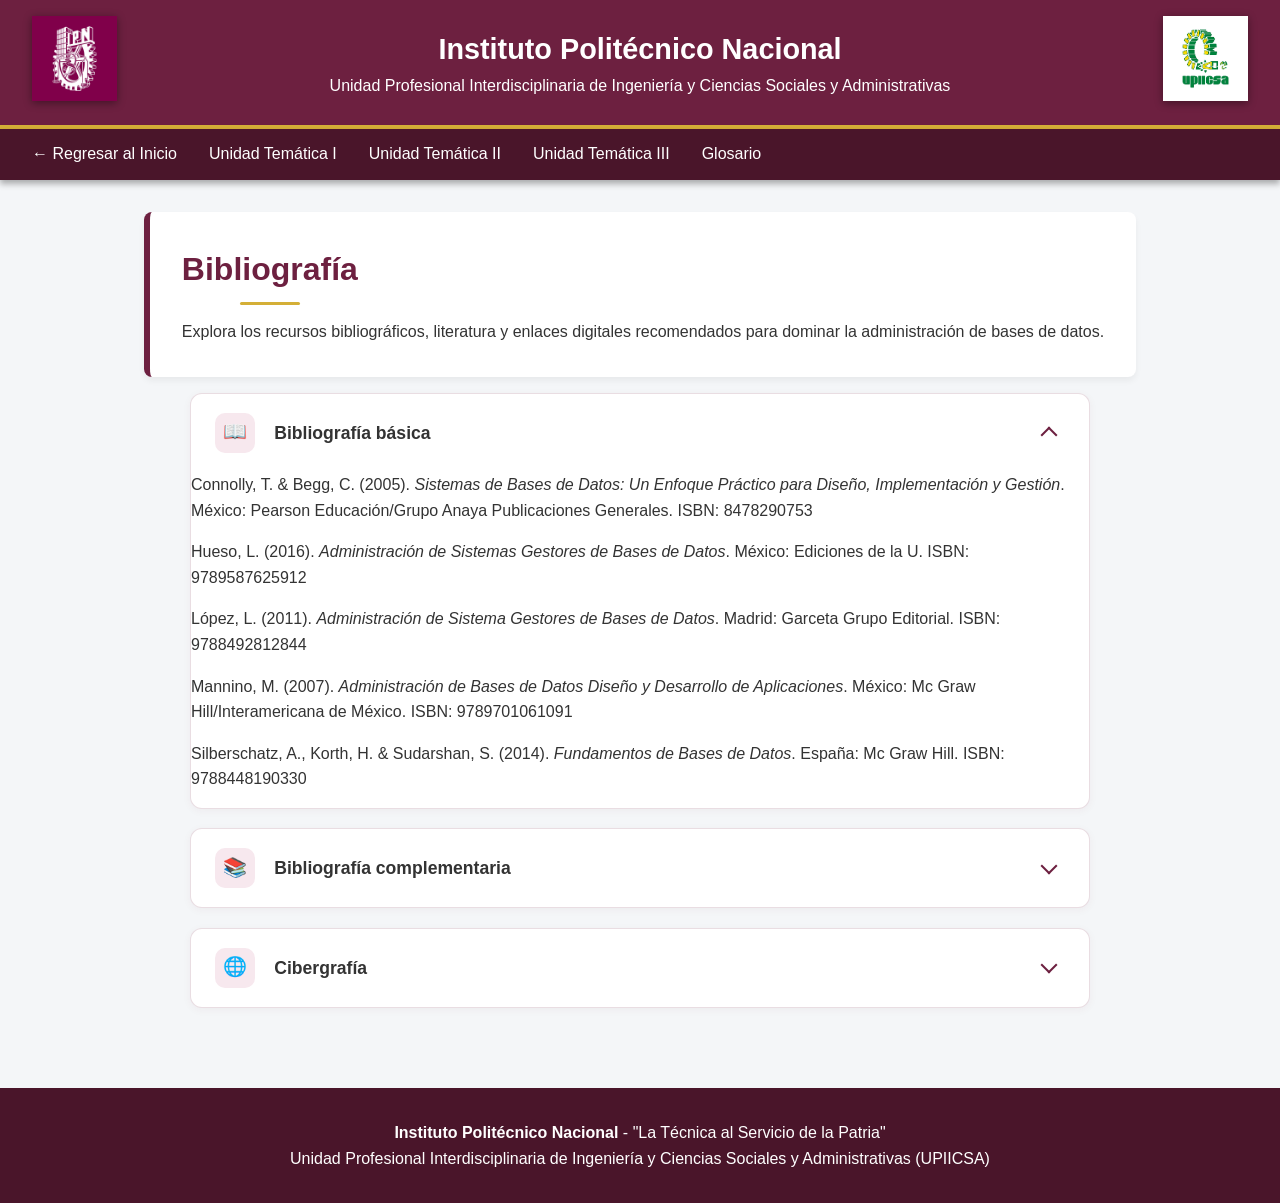
==== paginas/bibliografia.html @ f5499cb6 "Se adapta la estrucutura del inicio a la solicitada, se agrega bibliografía y glosario, e imagenes" ====
<!DOCTYPE html>
<html lang="es">
<head>
    <meta charset="UTF-8">
    <meta name="viewport" content="width=device-width, initial-scale=1.0">
    <title>Bibliografía - Administración de Base de Datos | IPN</title>
    <link rel="stylesheet" href="../css/style.css">
</head>
<body>

    <header class="header-institucional">
        <div class="logo">
            <img src="../pictures/logoIPN.jpg" alt="Escudo IPN">
        </div>
        <div class="titulos-encabezado">
            <h1>Instituto Politécnico Nacional</h1>
            <div class="subtitle">Unidad Profesional Interdisciplinaria de Ingeniería y Ciencias Sociales y Administrativas</div>
        </div>
        <div class="logo">
            <img src="../pictures/logoUPIICSA.png" alt="Escudo UPIICSA">
        </div>
    </header>

    <nav>
        <ul>
            <li><a href="../index.html">&larr; Regresar al Inicio</a></li>
            <li><a href="unidad1.html">Unidad Temática I</a></li>
            <li><a href="unidad2.html">Unidad Temática II</a></li>
            <li><a href="unidad3.html">Unidad Temática III</a></li>
            <li><a href="glosario.html">Glosario</a></li>
        </ul>
    </nav>

    <main>
        <section class="hero" style="margin-bottom: 1rem; padding: 2rem;">
            <h2 class="titulo-morado-linea" style="margin-bottom: 1.5rem;">Bibliografía</h2>
            <p>Explora los recursos bibliográficos, literatura y enlaces digitales recomendados para dominar la administración de bases de datos.</p>
        </section>

        <section class="acordeon-container">
            
            <details class="acordeon-item" open>
                <summary>
                    <div class="summary-izq">
                        <span class="icono-box">📖</span> Bibliografía básica
                    </div>
                </summary>
                <div class="acordeon-content">
                    <ul style="list-style: none; padding-left: 0;">
                        <li style="margin-bottom: 1rem;">Connolly, T. & Begg, C. (2005). <em>Sistemas de Bases de Datos: Un Enfoque Práctico para Diseño, Implementación y Gestión</em>. México: Pearson Educación/Grupo Anaya Publicaciones Generales. ISBN: 8478290753</li>
                        <li style="margin-bottom: 1rem;">Hueso, L. (2016). <em>Administración de Sistemas Gestores de Bases de Datos</em>. México: Ediciones de la U. ISBN: 9789587625912</li>
                        <li style="margin-bottom: 1rem;">López, L. (2011). <em>Administración de Sistema Gestores de Bases de Datos</em>. Madrid: Garceta Grupo Editorial. ISBN: 9788492812844</li>
                        <li style="margin-bottom: 1rem;">Mannino, M. (2007). <em>Administración de Bases de Datos Diseño y Desarrollo de Aplicaciones</em>. México: Mc Graw Hill/Interamericana de México. ISBN: 9789701061091</li>
                        <li style="margin-bottom: 1rem;">Silberschatz, A., Korth, H. & Sudarshan, S. (2014). <em>Fundamentos de Bases de Datos</em>. España: Mc Graw Hill. ISBN: 9788448190330</li>
                    </ul>
                </div>
            </details>

            <details class="acordeon-item">
                <summary>
                    <div class="summary-izq">
                        <span class="icono-box">📚</span> Bibliografía complementaria
                    </div>
                </summary>
                <div class="acordeon-content">
                    <ul style="list-style: none; padding-left: 0;">
                        <li style="margin-bottom: 1rem;">Borja, A. (2012). <em>Gestión de Bases de Datos con sql, Mywql y Access</em>. México: AlfaOmega Altaria. ISBN 9788494009259</li>
                        <li style="margin-bottom: 1rem;">Caballero, C. & Montoya, R. (2016). <em>Almacenamiento de la Información e introducción a los Sistemas de Gestión de Base de datos</em>. México: Paraninfo. ISBN 9788428396646</li>
                        <li style="margin-bottom: 1rem;">Dapena, A. (2021). <em>Administración de Sistemas Gestores de Bases de Datos</em>. España: Editorial: Síntesis. ISBN 9788413570686</li>
                        <li style="margin-bottom: 1rem;">Gabillaud, J. & Poirier, J. (2021). <em>SQL Server 2019</em>. España: Eni. ISBN: 9782409029806</li>
                        <li style="margin-bottom: 1rem;">Guillenson, M. (2006). <em>Administración de Bases de Datos/Database Management</em>. México: Limusa Wiley. ISBN: 9681865952</li>
                        <li style="margin-bottom: 1rem;">Rob, P. & Coronel, C. (2003). <em>Sistemas de Bases de Datos: Diseño, Implementación y Administración</em>. México: Cengage Learning Editores S.A. de C.V. ISBN: 9706862862</li>
                    </ul>
                </div>
            </details>

            <details class="acordeon-item">
                <summary>
                    <div class="summary-izq">
                        <span class="icono-box">🌐</span> Cibergrafía
                    </div>
                </summary>
                <div class="acordeon-content">
                    <ul style="list-style: none; padding-left: 0;">
                        <li style="margin-bottom: 1rem;">Bender, C., Deco, C., González, J., Hallo, M. y Ponce, J. (2014). <em>Tópicos Avanzados de Bases de Datos</em>. <a href="https://openlibra.com/es/book/topicos-avanzados-de-bases-de-datos" target="_blank" style="color: #6D2040; text-decoration: none; font-weight: bold;">Enlace al recurso &rarr;</a></li>
                        
                        <li style="margin-bottom: 1rem;">Coronel, C., Rob, P. & Morris, S. (2011). <em>Bases de datos. Diseño, implementación y administración</em>. <a href="https://issuu.com/cengagelatam/docs/bases_de_datos_coronel" target="_blank" style="color: #6D2040; text-decoration: none; font-weight: bold;">Enlace al recurso &rarr;</a></li>
                        
                        <li style="margin-bottom: 1rem;">Oppel, A. & Sheldon, R. (2010). <em>Fundamentos de SQL</em>. <a href="https://insebas.files.wordpress.com/2011/02/fundamentos-de-sql-3ra-edicic3b3n-andy-oppel.pdf" target="_blank" style="color: #6D2040; text-decoration: none; font-weight: bold;">Enlace al recurso &rarr;</a></li>
                        
                        <li style="margin-bottom: 1rem;">Ramos, M., Ramos, A. & Montero, F. (2006). <em>Sistemas gestores de bases de datos</em>. <a href="https://issuu.com/sgp82/docs/162630262-sistemas-gestores-de-base" target="_blank" style="color: #6D2040; text-decoration: none; font-weight: bold;">Enlace al recurso &rarr;</a></li>
                        
                        <li style="margin-bottom: 1rem;">Sánchez, J. (2012). <em>Gestión de Bases de Datos</em>. <a href="https://issuu.com/aulacero21/docs/gesti_n_de_bases_de_datos_-_jorge_s_nchez___oracle" target="_blank" style="color: #6D2040; text-decoration: none; font-weight: bold;">Enlace al recurso &rarr;</a></li>
                    </ul>
                </div>
            </details>

        </section>
    </main>

    <footer class="footer-institucional">
        <p><strong>Instituto Politécnico Nacional</strong> - "La Técnica al Servicio de la Patria"</p>
        <p>Unidad Profesional Interdisciplinaria de Ingeniería y Ciencias Sociales y Administrativas (UPIICSA)</p>
    </footer>

</body>
</html>
---- css/style.css ----
/* style.css - Diseño del Polilibro IPN */

html {
    /* Le dice al navegador que deje un margen superior al hacer clic en un enlace interno */
    scroll-padding-top: 160px; 
    
    /* Agrega un efecto de deslizamiento suave al hacer scroll (opcional pero muy recomendado) */
    scroll-behavior: smooth; 
}

/* Paleta de colores institucionales IPN */
:root {
    --guinda: #6D2040;
    --guinda-oscuro: #4A152A;
    --blanco: #FFFFFF;
    --gris-fondo: #F4F6F8;
    --gris-texto: #333333;
    --dorado: #D4AF37;

}

* {
    margin: 0;
    padding: 0;
    box-sizing: border-box;
    font-family: 'Segoe UI', Tahoma, Geneva, Verdana, sans-serif;
}

body {
    background-color: var(--gris-fondo);
    color: var(--gris-texto);
    line-height: 1.6;

    /* === NUEVAS REGLAS PARA EL FOOTER === */
    display: flex;
    flex-direction: column;
    min-height: 100vh; /* 100vh significa el 100% de la altura visible de la ventana */
}

/* Encabezado Institucional */
header {
    background-color: var(--guinda);
    color: var(--blanco);
    padding: 1rem 2rem; 
    display: flex;
    justify-content: space-between;
    align-items: center;
    border-bottom: 4px solid var(--dorado);
}

.titulos-encabezado {
    text-align: center;
    flex-grow: 1; /* Permite que el texto tome el espacio central disponible */
    padding: 0 1rem;
}

header h1 {
    font-size: 1.8rem;
    font-weight: 600;
}

/* Estilos para los escudos */
.logo img {
    height: 85px; /* Controla qué tan altos se ven los escudos */
    width: auto;
    object-fit: contain;
    filter: drop-shadow(0px 2px 4px rgba(0,0,0,0.4)); /* Sombreado sutil para resaltar sobre el guinda */
    transition: transform 0.3s ease;
}

.logo img:hover {
    transform: scale(1.05); /* Pequeño efecto al pasar el mouse */
}

/* Ajuste para pantallas pequeñas (Celulares) */
@media (max-width: 768px) {
    header {
        flex-direction: column;
        gap: 1rem;
    }
    .logo img {
        height: 65px;
    }
}

/* Barra de Navegación */
nav {
    background-color: var(--guinda-oscuro);
    padding: 0.8rem 2rem;
    /* === NUEVAS REGLAS PARA FIJAR LA BARRA === */
    position: sticky;
    top: 0; /* Le indica que se pegue justo en el borde superior (0px) */
    z-index: 1000; /* Asegura que la barra pase por ENCIMA del texto y no por debajo */
    box-shadow: 0 4px 6px rgba(0,0,0,0.3); /* Le agrega una sombra para que resalte al scrollear */
}

nav ul {
    list-style: none;
    display: flex;
    gap: 2rem;
    flex-wrap: wrap;
}

nav a {
    color: var(--blanco);
    text-decoration: none;
    font-weight: 500;
    transition: color 0.3s;
}

nav a:hover {
    color: var(--dorado);
}

/* Contenedor Principal */
main {
    max-width: 1200px;
    margin: 2rem auto;
    padding: 0 2rem;
}

/* Sección de Presentación */
.hero {
    background-color: var(--blanco);
    padding: 3rem;
    border-radius: 8px;
    box-shadow: 0 4px 6px rgba(0,0,0,0.05);
    margin-bottom: 2rem;
    border-left: 6px solid var(--guinda);
}

.hero h2 {
    color: var(--guinda);
    margin-bottom: 1rem;
    font-size: 2rem;
}

/* Grid de Unidades Temáticas con Numeración Automática */
.unidades-grid {
    display: grid;
    grid-template-columns: repeat(auto-fit, minmax(300px, 1fr));
    gap: 1.5rem;
    margin-top: 2rem;
    counter-reset: unidad; /* 1. Inicia el contador general de unidades */
}

.unidad-card {
    background: var(--blanco);
    padding: 1.5rem;
    border-radius: 8px;
    box-shadow: 0 2px 4px rgba(0,0,0,0.05);
    transition: transform 0.2s, box-shadow 0.2s;
    border-top: 4px solid var(--dorado);
    counter-increment: unidad; /* 2. Suma 1 al contador por cada tarjeta */
}

.unidad-card:hover {
    transform: translateY(-5px);
    box-shadow: 0 6px 12px rgba(0,0,0,0.1);
}

.unidad-card h3 {
    color: var(--guinda);
    margin-bottom: 0.5rem;
    font-size: 1.2rem;
}

/* === AQUÍ OCURRE LA MAGIA DE LA NUMERACIÓN === */
.unidad-card ul {
    list-style-type: none; /* 3. Quita las viñetas de puntitos */
    margin-left: 0;
    margin-top: 0.8rem;
    padding-left: 0;
    counter-reset: subtema; /* 4. Reinicia el contador de subtemas en cada tarjeta */
}

.unidad-card li {
    counter-increment: subtema; /* 5. Suma 1 a cada subtema de la lista */
    margin-bottom: 0.5rem;
    position: relative;
    padding-left: 2.2rem; /* 6. Deja espacio a la izquierda para el número */
    font-size: 0.95rem;
}

.unidad-card li::before {
    content: counter(unidad) "." counter(subtema); /* 7. Escribe "1.1", "2.1", etc. */
    position: absolute;
    left: 0;
    color: var(--guinda); /* Color institucional para los números */
    font-weight: bold;
}

/* Pie de página */
footer {
    background-color: var(--guinda-oscuro);
    color: var(--blanco);
    text-align: center;
    padding: 2rem;
    margin-top: 3rem;
}

/* Botón para entrar a las unidades */
.btn-unidad {
    display: inline-block;
    margin-top: 1.2rem;
    padding: 0.6rem 1.2rem;
    background-color: var(--guinda);
    color: var(--blanco);
    text-decoration: none;
    border-radius: 4px;
    font-size: 0.9rem;
    font-weight: bold;
    transition: background-color 0.3s;
}

.btn-unidad:hover {
    background-color: var(--dorado);
    color: var(--guinda-oscuro);
}

/* =========================================
   NUEVO DISEÑO DASHBOARD (INICIO)
   ========================================= */

/* Hero Banner con Imagen de Fondo */
.hero-banner {
    /* Cambia la URL por la imagen retro/tecnológica que vayas a usar */
    background: linear-gradient(rgba(74, 21, 42, 0.4), rgba(74, 21, 42, 0.8)), url('../pictures/banner.png');
    background-size: cover;
    background-position: center;
    border-radius: 16px;
    height: 350px;
    display: flex;
    align-items: flex-end;
    padding: 3rem;
    margin-bottom: 2rem;
    box-shadow: 0 10px 20px rgba(0,0,0,0.1);
}

.hero-content h2 {
    color: var(--blanco);
    font-size: 2.8rem;
    text-shadow: 2px 2px 4px rgba(0,0,0,0.5);
    margin-top: 0.5rem;
}

/* Etiquetas estilo "Píldora" */
.tag-pill-hero {
    background-color: var(--dorado);
    color: var(--guinda-oscuro);
    padding: 0.4rem 1rem;
    border-radius: 20px;
    font-weight: bold;
    font-size: 0.9rem;
}

.tag-pill {
    background-color: #E8EAF6;
    color: var(--guinda);
    padding: 0.4rem 1.2rem;
    border-radius: 20px;
    font-weight: 600;
    font-size: 0.85rem;
    display: inline-block;
    margin-bottom: 1rem;
}

/* Tarjetas de Introducción Superiores */
.intro-grid {
    display: grid;
    grid-template-columns: 1fr 1fr;
    gap: 1.5rem;
    margin-bottom: 4rem;
}

.intro-card {
    background-color: var(--blanco);
    padding: 2rem;
    border-radius: 16px;
    box-shadow: 0 4px 12px rgba(0,0,0,0.04);
    border: 1px solid rgba(109, 32, 64, 0.1);
}

.icono-intro {
    background-color: #F3E5F5;
    padding: 0.8rem;
    border-radius: 12px;
    font-size: 1.5rem;
    display: inline-block;
    margin-bottom: 1rem;
}

/* Secciones centradas (Contenido Digital y Unidades) */
.seccion-centrada {
    text-align: center;
    margin-bottom: 4rem;
}

.titulo-morado {
    color: var(--guinda);
    font-size: 2rem;
    margin-bottom: 2rem;
}

/* Grid de las Unidades con Imagen (Tarjetas visuales) */
.unidades-cards-grid {
    display: grid;
    grid-template-columns: repeat(auto-fit, minmax(280px, 1fr));
    gap: 2rem;
    text-align: left; /* Regresa el texto a la izquierda dentro de las tarjetas */
}

.unidad-card-img {
    background-color: var(--blanco);
    border-radius: 16px;
    overflow: hidden;
    text-decoration: none;
    color: var(--gris-texto);
    box-shadow: 0 6px 16px rgba(0,0,0,0.06);
    transition: transform 0.3s ease, box-shadow 0.3s ease;
    display: block; /* Para que toda la tarjeta sea clickable */
}

.unidad-card-img:hover {
    transform: translateY(-8px);
    box-shadow: 0 12px 24px rgba(109, 32, 64, 0.15); /* Sombra guinda al hacer hover */
}

.unidad-card-img img {
    width: 100%;
    height: 160px;
    object-fit: cover;
    border-bottom: 3px solid var(--dorado);
}

.unidad-card-body {
    padding: 1.5rem;
}

.unidad-card-body h3 {
    color: var(--guinda);
    font-size: 1.2rem;
    margin-bottom: 0.5rem;
}

.unidad-card-body p {
    font-size: 0.9rem;
    color: #666;
}

/* =========================================
   DISEÑO DEL CONTENIDO DIGITAL (Acordeón Guinda/Oro)
   ========================================= */

/* Píldora Superior (Recursos Académicos) */
.tag-pill-recursos {
    background-color: #F7E8EE; /* Fondo guinda muy claro */
    color: #6D2040; /* Texto guinda IPN */
    padding: 0.5rem 1.5rem;
    border-radius: 25px;
    font-weight: 600;
    font-size: 0.85rem;
    display: inline-flex;
    align-items: center;
    gap: 0.5rem;
    margin-bottom: 1.5rem;
}

/* Título Principal con la línea inferior dorada */
.titulo-morado-linea {
    color: #6D2040; /* Texto Guinda */
    font-size: 2.2rem;
    margin-bottom: 2.5rem;
    position: relative;
    display: inline-block;
}

.titulo-morado-linea::after {
    content: '';
    position: absolute;
    bottom: -10px;
    left: 50%;
    transform: translateX(-50%);
    width: 60px;
    height: 3px;
    background-color: #D4AF37; /* Línea decorativa dorada IPN */
    border-radius: 2px;
}

/* Contenedor del Acordeón */
.acordeon-container {
    max-width: 900px;
    margin: 0 auto;
    display: flex;
    flex-direction: column;
    gap: 1.2rem;
}

/* Tarjeta individual del acordeón */
.acordeon-item {
    background-color: var(--blanco);
    border: 1px solid rgba(109, 32, 64, 0.15); /* Borde guinda transparente */
    border-radius: 12px;
    overflow: hidden;
    box-shadow: 0 2px 8px rgba(109, 32, 64, 0.05); /* Sombra guinda muy sutil */
    transition: all 0.3s ease;
}

.acordeon-item:hover {
    box-shadow: 0 4px 12px rgba(109, 32, 64, 0.15);
    border-color: #6D2040; /* El borde se pinta de guinda al pasar el mouse */
}

/* Encabezado clickable del acordeón */
.acordeon-item summary {
    padding: 1.2rem 1.5rem;
    font-weight: 600;
    font-size: 1.1rem;
    color: #333333; /* Texto gris oscuro */
    cursor: pointer;
    list-style: none;
    display: flex;
    align-items: center;
    justify-content: space-between;
    user-select: none;
}

.acordeon-item summary::-webkit-details-marker {
    display: none;
}

/* Acomodo del texto y el ícono a la izquierda */
.summary-izq {
    display: flex;
    align-items: center;
}

/* Cuadro de fondo para los íconos */
.icono-box {
    background-color: #F7E8EE; /* Fondo guinda claro */
    width: 40px;
    height: 40px;
    border-radius: 10px;
    margin-right: 1.2rem;
    font-size: 1.2rem;
    display: inline-flex;
    align-items: center;
    justify-content: center;
}

/* Flechita personalizada a la derecha (Dibujada con CSS en lugar de texto) */
.acordeon-item summary::after {
    content: ''; /* Quitamos la letra V */
    display: inline-block;
    width: 10px; /* Ancho de la flecha */
    height: 10px; /* Alto de la flecha */
    border-right: 2.5px solid #6D2040; /* Línea derecha guinda */
    border-bottom: 2.5px solid #6D2040; /* Línea inferior guinda */
    transform: rotate(45deg); /* Rotamos el cuadrado para que apunte hacia abajo */
    transition: transform 0.3s ease;
    margin-right: 10px;
    margin-top: -5px; /* Ajuste para centrarla verticalmente */
}

/* Al abrir el acordeón, la flecha gira hacia arriba */
.acordeon-item[open] summary::after {
    transform: rotate(225deg);
    margin-top: 5px; /* Ajuste fino al girar */
}

/* =========================================
   BOTÓN DEL FORMULARIO (Actividad Diagnóstica)
   ========================================= */

.btn-formulario {
    background-color: #6D2040; /* Guinda IPN */
    color: #ffffff;
    padding: 0.8rem 2rem;
    border-radius: 8px;
    text-decoration: none;
    font-weight: bold;
    display: inline-block;
    transition: background-color 0.3s ease, transform 0.2s ease, color 0.3s ease;
    box-shadow: 0 4px 10px rgba(109, 32, 64, 0.3); /* Sombra guinda */
}

.btn-formulario:hover {
    background-color: #D4AF37; /* Cambia a Dorado IPN al pasar el mouse */
    transform: translateY(-2px);
    color: #4A152A; /* El texto se vuelve guinda oscuro para contrastar con el dorado */
}


/* =========================================
   SECCIÓN DE CRÉDITOS (Diseño Visual Premium)
   ========================================= */

/* Suavizamos el borde y añadimos una sombra muy tenue para darle profundidad */
.creditos-section {
    border: 1px solid rgba(109, 32, 64, 0.15);
    border-radius: 12px;
    box-shadow: 0 8px 24px rgba(0,0,0,0.03);
}

/* Damos mucho más "respiro" (padding) adentro de la caja */
.creditos-section .acordeon-content {
    padding: 1.5rem 2.5rem 2.5rem 2.5rem;
}

.credito-item {
    margin-bottom: 1.8rem;
    text-align: left;
}

/* Títulos más limpios, oscuros y con mejor peso visual */
.credito-item h4 {
    color: #2D3748; /* Gris oscuro muy elegante */
    font-size: 1.05rem;
    font-weight: 600;
    margin-bottom: 0.4rem;
    display: flex;
    align-items: center;
    gap: 0.6rem;
}

/* Textos descriptivos mejor alineados y con un tono más suave */
.credito-item p {
    margin-left: 2.1rem; /* Alineación perfecta con el título, saltando el emoji */
    color: #4A5568; /* Gris medio para no cansar la vista */
    font-size: 0.95rem;
    margin-bottom: 0;
    line-height: 1.5;
}

/* === LA MAGIA: Divisores con línea inferior para separar secciones === */
.credito-divisor {
    margin-top: 3rem;
    margin-bottom: 1.5rem;
    padding-bottom: 0.5rem;
    border-bottom: 2px solid rgba(109, 32, 64, 0.1); /* Línea guinda muy tenue */
}

.credito-divisor h4 {
    color: #6D2040; /* Guinda IPN */
    font-size: 1.1rem;
    font-weight: 700;
    text-transform: uppercase; /* Letras mayúsculas para denotar sección */
    letter-spacing: 0.5px;
    display: flex;
    align-items: center;
    gap: 0.5rem;
    margin: 0;
}

/* Ajustes especiales para el bloque de Autores */
.autor-nombre {
    margin-left: 0 !important;
    color: #2D3748 !important;
    font-size: 1.05rem !important;
    font-weight: 600;
}

.autor-desc {
    margin-left: 0 !important;
    font-style: italic;
    color: #718096 !important;
    margin-top: 0.2rem !important;
}
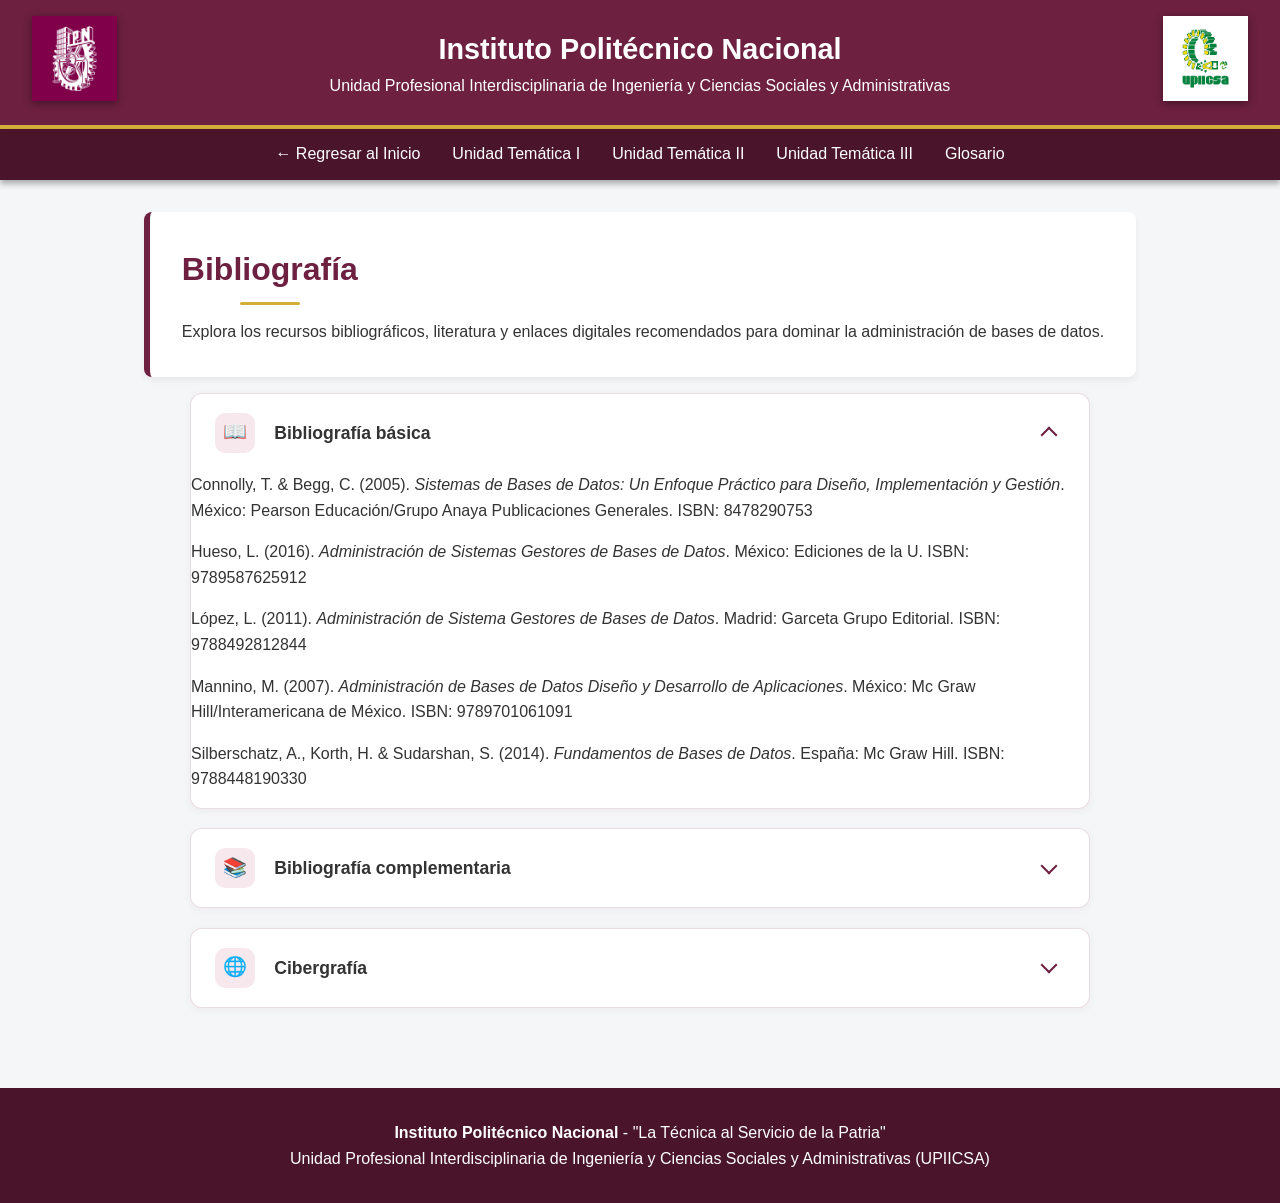
==== commit 5cd0ee78: "Se corrige el menu para la responsividad de dispositivos moviles" ====
--- a/paginas/bibliografia.html
+++ b/paginas/bibliografia.html
@@ -23,6 +23,11 @@
 
     <nav>
         <ul>
+                <!-- Elementos ocultos para hacer funcionar el menú móvil sin JavaScript -->
+            <input type="checkbox" id="menu-toggle" class="menu-toggle">
+            <label for="menu-toggle" class="menu-boton">
+                ☰ Menú de Navegación
+            </label>
             <li><a href="../index.html">&larr; Regresar al Inicio</a></li>
             <li><a href="unidad1.html">Unidad Temática I</a></li>
             <li><a href="unidad2.html">Unidad Temática II</a></li>
--- a/css/style.css
+++ b/css/style.css
@@ -94,11 +94,20 @@
     box-shadow: 0 4px 6px rgba(0,0,0,0.3); /* Le agrega una sombra para que resalte al scrollear */
 }
 
+/* Elementos del botón móvil ocultos en computadora */
+.menu-toggle {
+    display: none;
+}
+.menu-boton {
+    display: none;
+}
+
 nav ul {
     list-style: none;
     display: flex;
     gap: 2rem;
     flex-wrap: wrap;
+    justify-content: center;
 }
 
 nav a {
@@ -565,4 +574,136 @@
     font-style: italic;
     color: #718096 !important;
     margin-top: 0.2rem !important;
+}
+
+/* =========================================
+   DISEÑO RESPONSIVO GLOBAL (Celulares y Tablets)
+   ========================================= */
+@media (max-width: 768px) {
+    
+    /* 1. Encabezado Institucional */
+    .header-institucional {
+        flex-direction: column;
+        text-align: center;
+        padding: 1.2rem 1rem;
+        gap: 1rem;
+    }
+
+    .header-institucional .logo img {
+        height: 55px; /* Hacemos los escudos del IPN y UPIICSA más compactos */
+    }
+
+    .header-institucional h1 {
+        font-size: 1.4rem;
+    }
+
+    .header-institucional .subtitle {
+        font-size: 0.85rem;
+    }
+
+    /* 2. Menú de Hamburguesa Desplegable (Móvil) */
+    nav {
+        padding: 0;
+        width: 100%;
+    }
+
+    .menu-boton {
+        display: block; /* Mostramos el botón en celular */
+        background-color: #4A152A; /* Guinda oscuro */
+        color: white;
+        text-align: center;
+        padding: 1rem;
+        font-weight: 600;
+        font-size: 1.1rem;
+        cursor: pointer;
+        border-bottom: 1px solid rgba(255, 255, 255, 0.1);
+    }
+
+    nav ul {
+        display: none; /* Ocultamos los enlaces por defecto */
+        flex-direction: column; /* Los apilamos hacia abajo */
+        gap: 0;
+        padding: 0;
+        width: 100%;
+        background-color: #6D2040; /* Guinda IPN */
+    }
+
+    nav ul li {
+        text-align: center;
+        border-top: 1px solid rgba(255, 255, 255, 0.1);
+        width: 100%;
+    }
+
+    nav ul li a {
+        display: block; /* Área clicable en todo el ancho */
+        padding: 1.2rem;
+    }
+
+    /* La magia: Cuando se toca "Menú" (se activa el checkbox oculto), se muestra la lista */
+    .menu-toggle:checked ~ ul {
+        display: flex;
+    }
+    
+    /* 3. Hero Banner y Tarjetas de Introducción (Inicio) */
+    .hero-banner {
+        height: 250px;
+        padding: 1.5rem;
+        align-items: center; /* Centramos el texto en móviles */
+        justify-content: center;
+        text-align: center;
+    }
+
+    .hero-content h2 {
+        font-size: 2rem;
+    }
+
+    .intro-grid {
+        grid-template-columns: 1fr; /* Apila las tarjetas de presentación una sobre otra */
+        gap: 1rem;
+        margin-bottom: 2.5rem;
+    }
+
+    /* 4. Títulos Generales */
+    .titulo-morado-linea {
+        font-size: 1.8rem;
+        margin-bottom: 2rem;
+    }
+
+    /* 5. Acordeones (Glosario, Bibliografía y Contenido Digital) */
+    .acordeon-item summary {
+        padding: 1rem 1.2rem;
+        font-size: 1rem;
+    }
+
+    .icono-box {
+        width: 32px;
+        height: 32px;
+        font-size: 1rem;
+        margin-right: 0.8rem;
+    }
+
+    .acordeon-content {
+        padding: 1rem 1.2rem 1.2rem 1.2rem;
+    }
+
+    /* 6. Sección de Créditos (Ajustes de espaciado) */
+    .creditos-section .acordeon-content {
+        padding: 1.2rem;
+    }
+
+    .credito-item p {
+        margin-left: 1.8rem; /* Se ajusta la sangría al tamaño del nuevo ícono */
+    }
+
+    /* 7. Páginas de las Unidades (Tema 1.1, 1.2, etc.) */
+    main section[id^="tema"] {
+        padding: 1.5rem !important; /* Reduce los márgenes blancos en celulares */
+        margin-bottom: 1.5rem !important;
+    }
+
+    /* 8. Pie de Página */
+    .footer-institucional {
+        padding: 1.5rem 1rem;
+        font-size: 0.85rem;
+    }
 }
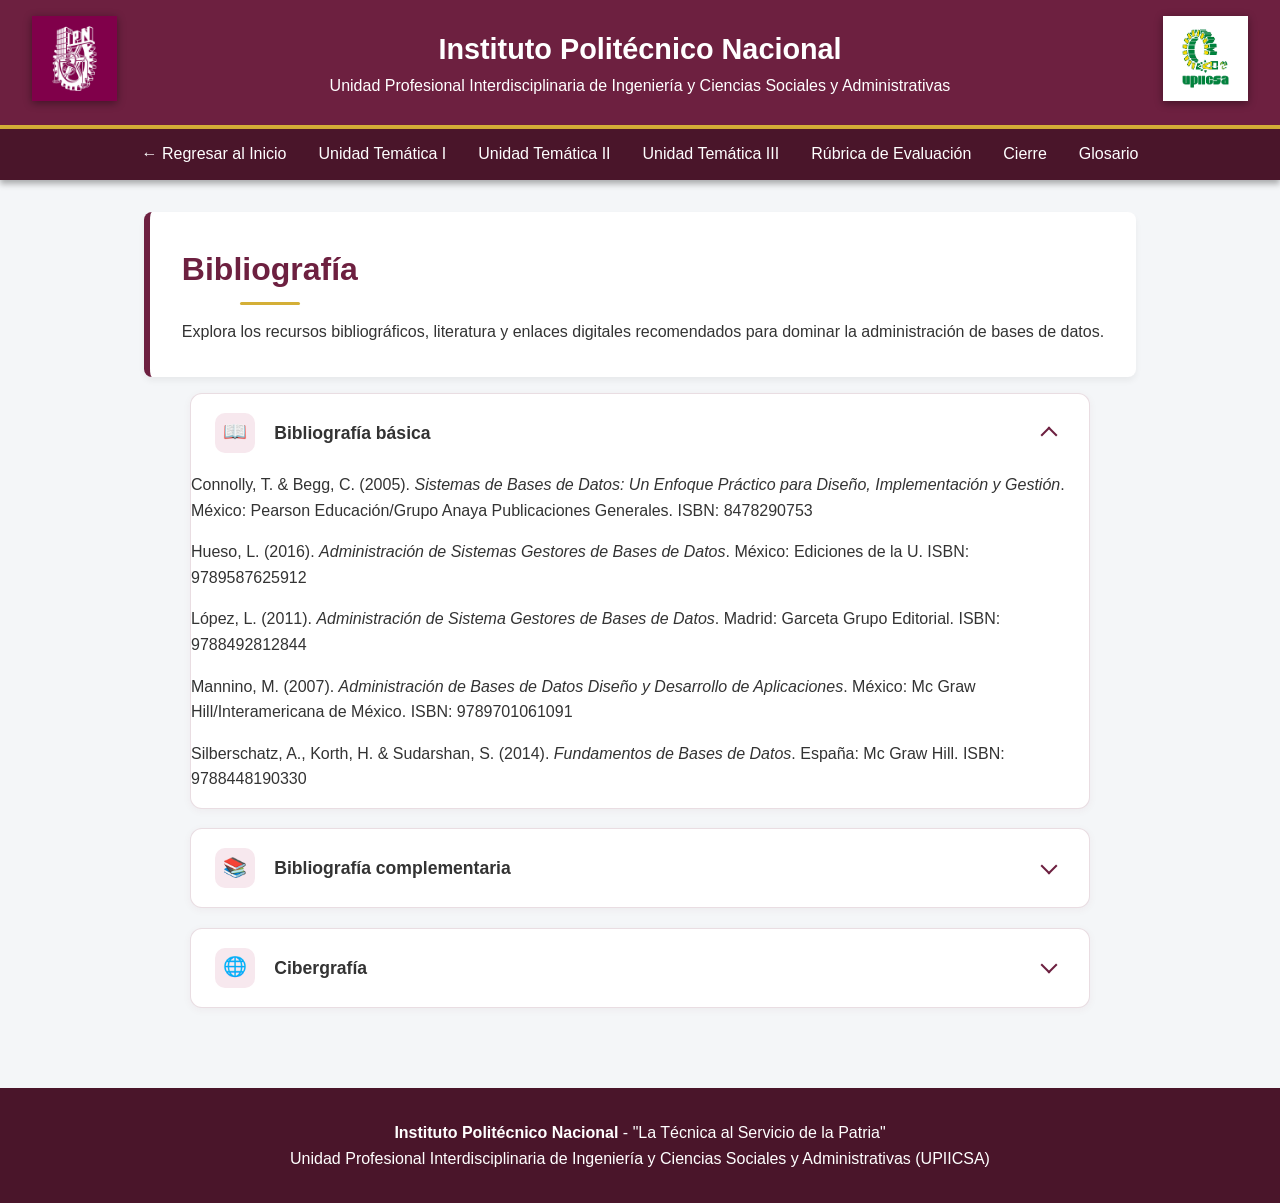
==== commit 339d2932: "Se agrega rubrica y cierre en cinta de opciones. Se agregan 3 pdf examen1 examen2 y proyecto mismas " ====
--- a/paginas/bibliografia.html
+++ b/paginas/bibliografia.html
@@ -22,16 +22,15 @@
     </header>
 
     <nav>
+        <input type="checkbox" id="menu-toggle" class="menu-toggle">
+        <label for="menu-toggle" class="menu-boton">☰ Menú de Navegación</label>
         <ul>
-                <!-- Elementos ocultos para hacer funcionar el menú móvil sin JavaScript -->
-            <input type="checkbox" id="menu-toggle" class="menu-toggle">
-            <label for="menu-toggle" class="menu-boton">
-                ☰ Menú de Navegación
-            </label>
             <li><a href="../index.html">&larr; Regresar al Inicio</a></li>
             <li><a href="unidad1.html">Unidad Temática I</a></li>
             <li><a href="unidad2.html">Unidad Temática II</a></li>
             <li><a href="unidad3.html">Unidad Temática III</a></li>
+            <li><a href="rubrica.html">Rúbrica de Evaluación</a></li>
+            <li><a href="cierre.html">Cierre</a></li>
             <li><a href="glosario.html">Glosario</a></li>
         </ul>
     </nav>
--- a/css/style.css
+++ b/css/style.css
@@ -706,4 +706,231 @@
         padding: 1.5rem 1rem;
         font-size: 0.85rem;
     }
-}+}
+
+/* =========================================
+   TARJETA DE TEMARIO (Índice de Unidad)
+   ========================================= */
+
+.temario-card {
+    background-color: var(--blanco);
+    border-radius: 8px;
+    padding: 2rem;
+    margin-bottom: 2.5rem; /* Separación antes de que empiecen los temas */
+    box-shadow: 0 4px 15px rgba(0, 0, 0, 0.05);
+    border-top: 6px solid var(--guinda); /* Borde superior grueso institucional */
+}
+
+.temario-titulo {
+    color: var(--guinda-oscuro);
+    font-size: 1.15rem;
+    margin-bottom: 1rem;
+    display: flex;
+    align-items: center;
+    gap: 0.8rem;
+}
+
+.icono-temario {
+    font-size: 1.3rem;
+}
+
+.temario-lista {
+    list-style: none; /* Quitamos las viñetas de círculo negro por defecto */
+    padding-left: 0;
+    margin: 0;
+}
+
+/* Estilo para cada fila del temario */
+.temario-lista li {
+    padding: 1rem 0;
+    border-bottom: 1px dashed rgba(109, 32, 64, 0.3); /* Línea punteada guinda clarito */
+    display: flex;
+    align-items: center;
+}
+
+/* Evita que el último elemento tenga la línea punteada abajo */
+.temario-lista li:last-child {
+    border-bottom: none;
+    padding-bottom: 0;
+}
+
+/* Cuadrito dorado al inicio de cada tema (viñeta personalizada como en tu foto) */
+.temario-lista li::before {
+    content: '';
+    display: inline-block;
+    width: 10px;
+    height: 10px;
+    background-color: var(--dorado); 
+    margin-right: 1rem;
+    border-radius: 2px;
+}
+
+/* Estilo de los enlaces para que parezcan texto normal hasta que pases el mouse */
+.temario-lista li a {
+    color: var(--gris-texto);
+    text-decoration: none;
+    font-weight: 500;
+    font-size: 0.95rem;
+    transition: color 0.3s ease;
+    width: 100%; /* Permite dar clic en toda la línea */
+}
+
+.temario-lista li a:hover {
+    color: var(--guinda); /* Se pinta de guinda al pasar el ratón */
+}
+
+/* =========================================
+   DISEÑO DE LA TABLA DE RÚBRICA
+   ========================================= */
+
+.rubrica-container {
+    background-color: var(--blanco);
+    border-radius: 12px;
+    box-shadow: 0 8px 24px rgba(0,0,0,0.05);
+    overflow: hidden;
+    margin-bottom: 3rem;
+}
+
+/* Hace que la tabla sea scrolleable en móviles sin romper la página */
+.table-responsive {
+    width: 100%;
+    overflow-x: auto;
+    -webkit-overflow-scrolling: touch;
+}
+
+.rubrica-tabla {
+    width: 100%;
+    border-collapse: collapse;
+    min-width: 900px; /* Evita que las columnas se aplasten demasiado */
+}
+
+/* Encabezado de la tabla en Guinda IPN */
+.rubrica-tabla thead th {
+    background-color: var(--guinda-oscuro);
+    color: var(--blanco);
+    padding: 1.2rem;
+    text-align: left;
+    font-size: 1.05rem;
+    border-right: 1px solid rgba(255, 255, 255, 0.1);
+}
+
+.rubrica-tabla thead th:last-child {
+    border-right: none;
+}
+
+/* Celdas del cuerpo de la tabla */
+.rubrica-tabla tbody td {
+    padding: 1.2rem;
+    vertical-align: top;
+    font-size: 0.95rem;
+    color: #4A5568;
+    background-color: #FAFAFA;
+    border-bottom: 1px solid #E2E8F0;
+}
+
+/* Estilo para la primera columna (Los Criterios) */
+.criterio-titulo {
+    background-color: var(--blanco) !important;
+    color: #2D3748 !important;
+    border-right: 2px solid #E2E8F0;
+}
+
+.criterio-titulo strong {
+    font-size: 1.05rem;
+    color: var(--guinda);
+}
+
+.criterio-titulo .porcentaje {
+    color: var(--dorado);
+    font-weight: bold;
+    font-size: 0.9rem;
+    display: block;
+    margin-top: 0.3rem;
+}
+
+/* Bordes laterales de colores según la calificación (Como en tu imagen) */
+.rubrica-tabla td.col-excelente {
+    border-left: 3px solid #38A169; /* Verde */
+}
+
+.rubrica-tabla td.col-bueno {
+    border-left: 3px solid #3182CE; /* Azul */
+}
+
+.rubrica-tabla td.col-regular {
+    border-left: 3px solid #D69E2E; /* Amarillo/Naranja */
+}
+
+.rubrica-tabla td.col-deficiente {
+    border-left: 3px solid #E53E3E; /* Rojo */
+}
+
+/* Ligero sombreado en las filas al pasar el mouse */
+.rubrica-tabla tbody tr:hover td {
+    background-color: #FFFFFF;
+}
+
+
+/* =========================================
+   SECCIÓN DE EXAMEN / DESCARGA DE PDF
+   ========================================= */
+
+.examen-container {
+    background-color: var(--blanco);
+    border: 2px dashed var(--dorado); /* Borde punteado dorado para resaltar la zona */
+    border-radius: 12px;
+    padding: 2.5rem 2rem;
+    text-align: center;
+    margin-top: 4rem; /* Da un buen respiro después del último tema de la unidad */
+    margin-bottom: 2rem;
+    box-shadow: 0 8px 24px rgba(0,0,0,0.03);
+}
+
+.examen-content h3 {
+    color: var(--guinda-oscuro);
+    font-size: 1.6rem;
+    margin-bottom: 0.8rem;
+}
+
+.examen-content p {
+    color: var(--gris-texto);
+    margin-bottom: 2rem;
+    font-size: 1.05rem;
+}
+
+/* Botón de descarga con colores institucionales */
+.btn-descarga {
+    background-color: var(--guinda);
+    color: var(--blanco);
+    padding: 1rem 2.5rem;
+    border-radius: 8px;
+    text-decoration: none;
+    font-weight: bold;
+    font-size: 1.1rem;
+    display: inline-block;
+    transition: background-color 0.3s ease, transform 0.2s ease, box-shadow 0.3s ease;
+    box-shadow: 0 4px 12px rgba(109, 32, 64, 0.3);
+}
+
+.btn-descarga:hover {
+    background-color: var(--dorado); /* Cambia a dorado al pasar el mouse */
+    color: var(--guinda-oscuro);
+    transform: translateY(-3px); /* Efecto de levantamiento */
+    box-shadow: 0 6px 16px rgba(212, 175, 55, 0.4);
+}
+
+/* Ajustes móviles para la sección de descarga de examen */
+    .examen-container {
+        padding: 1.5rem;
+        margin-top: 2rem;
+    }
+
+    .examen-content h3 {
+        font-size: 1.3rem;
+    }
+
+    .btn-descarga {
+        padding: 0.8rem 1.5rem;
+        font-size: 1rem;
+        width: 100%; /* Hace que el botón ocupe todo el ancho en el celular */
+    }
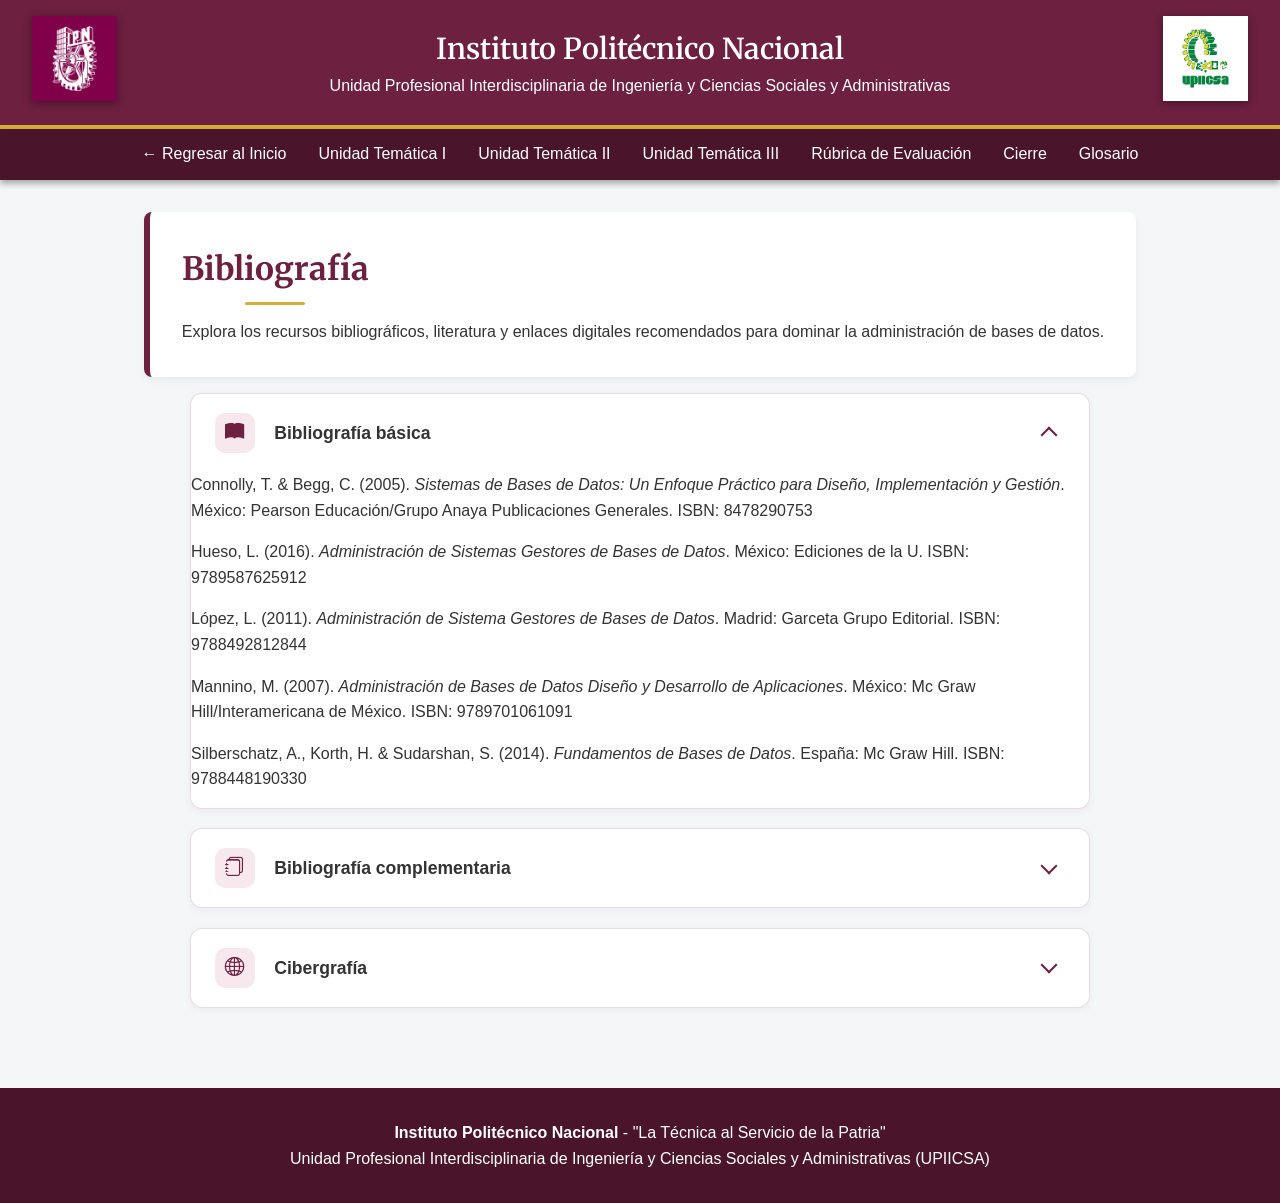
==== commit 9a99f962: "Mejora el diseño visual: tipografía, iconos, banner e imágenes de tarjetas - Agrega Merriweather (Go" ====
--- a/paginas/bibliografia.html
+++ b/paginas/bibliografia.html
@@ -5,6 +5,10 @@
     <meta name="viewport" content="width=device-width, initial-scale=1.0">
     <title>Bibliografía - Administración de Base de Datos | IPN</title>
     <link rel="stylesheet" href="../css/style.css">
+    <link rel="preconnect" href="https://fonts.googleapis.com">
+    <link rel="preconnect" href="https://fonts.gstatic.com" crossorigin>
+    <link href="https://fonts.googleapis.com/css2?family=Merriweather:wght@700;900&display=swap" rel="stylesheet">
+    <link rel="stylesheet" href="https://cdn.jsdelivr.net/npm/bootstrap-icons@1.11.3/font/bootstrap-icons.min.css">
 </head>
 <body>
 
@@ -46,7 +50,7 @@
             <details class="acordeon-item" open>
                 <summary>
                     <div class="summary-izq">
-                        <span class="icono-box">📖</span> Bibliografía básica
+                        <span class="icono-box"><i class="bi bi-book-fill"></i></span> Bibliografía básica
                     </div>
                 </summary>
                 <div class="acordeon-content">
@@ -63,7 +67,7 @@
             <details class="acordeon-item">
                 <summary>
                     <div class="summary-izq">
-                        <span class="icono-box">📚</span> Bibliografía complementaria
+                        <span class="icono-box"><i class="bi bi-journals"></i></span> Bibliografía complementaria
                     </div>
                 </summary>
                 <div class="acordeon-content">
@@ -81,7 +85,7 @@
             <details class="acordeon-item">
                 <summary>
                     <div class="summary-izq">
-                        <span class="icono-box">🌐</span> Cibergrafía
+                        <span class="icono-box"><i class="bi bi-globe2"></i></span> Cibergrafía
                     </div>
                 </summary>
                 <div class="acordeon-content">
--- a/css/style.css
+++ b/css/style.css
@@ -16,6 +16,7 @@
     --gris-fondo: #F4F6F8;
     --gris-texto: #333333;
     --dorado: #D4AF37;
+    --font-heading: 'Merriweather', Georgia, 'Times New Roman', serif;
 
 }
 
@@ -24,6 +25,17 @@
     padding: 0;
     box-sizing: border-box;
     font-family: 'Segoe UI', Tahoma, Geneva, Verdana, sans-serif;
+}
+
+/* Fuente serif para encabezados: le da carácter de "libro" sin tocar el texto de cuerpo */
+h1, h2, h3,
+.titulo-morado,
+.titulo-morado-linea,
+.hero-content h2,
+.examen-content h3,
+.temario-titulo {
+    font-family: var(--font-heading);
+    font-weight: 700;
 }
 
 body {
@@ -233,8 +245,7 @@
 
 /* Hero Banner con Imagen de Fondo */
 .hero-banner {
-    /* Cambia la URL por la imagen retro/tecnológica que vayas a usar */
-    background: linear-gradient(rgba(74, 21, 42, 0.4), rgba(74, 21, 42, 0.8)), url('../pictures/banner.png');
+    background: linear-gradient(rgba(74, 21, 42, 0.25), rgba(74, 21, 42, 0.55)), url('../pictures/hero-banner.svg');
     background-size: cover;
     background-position: center;
     border-radius: 16px;
@@ -297,6 +308,10 @@
     font-size: 1.5rem;
     display: inline-block;
     margin-bottom: 1rem;
+}
+
+.icono-intro i {
+    color: var(--guinda);
 }
 
 /* Secciones centradas (Contenido Digital y Unidades) */
@@ -455,6 +470,28 @@
     display: inline-flex;
     align-items: center;
     justify-content: center;
+    flex-shrink: 0;
+}
+
+.icono-box i {
+    color: var(--guinda);
+}
+
+.icono-temario i {
+    color: var(--dorado);
+}
+
+.tag-pill-hero i,
+.tag-pill i,
+.tag-pill-recursos i {
+    margin-right: 0.3rem;
+}
+
+.unidad-card-body h3 i,
+.examen-content h3 i,
+.criterio-titulo strong i {
+    margin-right: 0.4rem;
+    color: inherit;
 }
 
 /* Flechita personalizada a la derecha (Dibujada con CSS en lugar de texto) */
@@ -872,6 +909,50 @@
 
 
 /* =========================================
+       9. RÚBRICA RESPONSIVA 
+       ========================================= */
+    
+    /* Previene que la tabla expanda y rompa toda la página */
+    .rubrica-container {
+        width: 100vw; 
+        max-width: 100%;
+        overflow-x: auto !important; /* Fuerza a que el scroll ocurra SOLO aquí adentro */
+        -webkit-overflow-scrolling: touch;
+        display: block;
+        margin-bottom: 2rem;
+    }
+
+    /* Aseguramos el comportamiento en caso de usar el div interno */
+    .table-responsive {
+        width: 100%;
+        overflow-x: auto !important;
+        display: block;
+    }
+
+    .rubrica-tabla {
+        min-width: 850px; /* Evita que el texto de las celdas se aplaste */
+        width: 100%;
+    }
+
+    /* Congela la primera columna para que no se pierda al scrollear a la derecha */
+    .criterio-titulo {
+        position: sticky;
+        left: 0;
+        z-index: 2;
+        background-color: var(--blanco) !important;
+        box-shadow: 4px 0 8px rgba(0,0,0,0.08); /* Sombrea el borde derecho */
+    }
+    
+    /* Congela también el encabezado de la primera columna */
+    .rubrica-tabla thead th:first-child {
+        position: sticky;
+        left: 0;
+        z-index: 3; /* Z-index mayor para que quede por encima de todo */
+        background-color: var(--guinda-oscuro) !important;
+        box-shadow: 4px 0 8px rgba(0,0,0,0.2);
+    }
+
+/* =========================================
    SECCIÓN DE EXAMEN / DESCARGA DE PDF
    ========================================= */
 
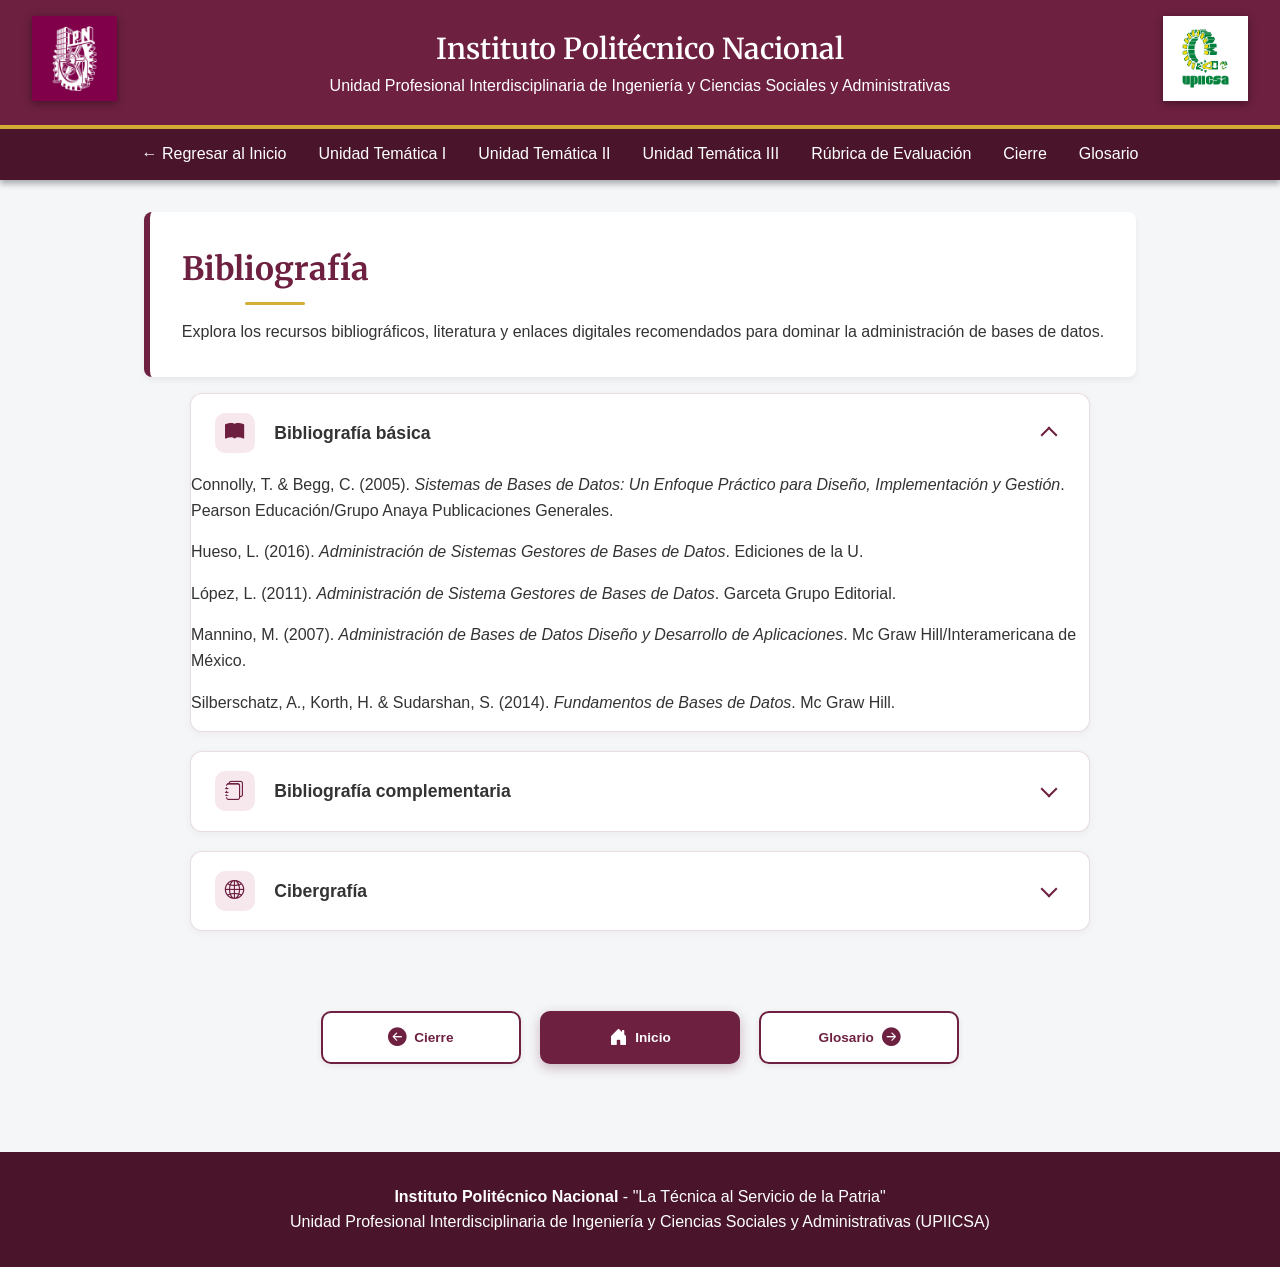
==== commit 5deb4609: "Se agrega navegacion entre paginas, actividades por unidad y se ajusta la tabla de evaluacion Se agr" ====
--- a/paginas/bibliografia.html
+++ b/paginas/bibliografia.html
@@ -55,11 +55,11 @@
                 </summary>
                 <div class="acordeon-content">
                     <ul style="list-style: none; padding-left: 0;">
-                        <li style="margin-bottom: 1rem;">Connolly, T. & Begg, C. (2005). <em>Sistemas de Bases de Datos: Un Enfoque Práctico para Diseño, Implementación y Gestión</em>. México: Pearson Educación/Grupo Anaya Publicaciones Generales. ISBN: 8478290753</li>
-                        <li style="margin-bottom: 1rem;">Hueso, L. (2016). <em>Administración de Sistemas Gestores de Bases de Datos</em>. México: Ediciones de la U. ISBN: 9789587625912</li>
-                        <li style="margin-bottom: 1rem;">López, L. (2011). <em>Administración de Sistema Gestores de Bases de Datos</em>. Madrid: Garceta Grupo Editorial. ISBN: 9788492812844</li>
-                        <li style="margin-bottom: 1rem;">Mannino, M. (2007). <em>Administración de Bases de Datos Diseño y Desarrollo de Aplicaciones</em>. México: Mc Graw Hill/Interamericana de México. ISBN: 9789701061091</li>
-                        <li style="margin-bottom: 1rem;">Silberschatz, A., Korth, H. & Sudarshan, S. (2014). <em>Fundamentos de Bases de Datos</em>. España: Mc Graw Hill. ISBN: 9788448190330</li>
+                        <li style="margin-bottom: 1rem;">Connolly, T. & Begg, C. (2005). <em>Sistemas de Bases de Datos: Un Enfoque Práctico para Diseño, Implementación y Gestión</em>. Pearson Educación/Grupo Anaya Publicaciones Generales.</li>
+                        <li style="margin-bottom: 1rem;">Hueso, L. (2016). <em>Administración de Sistemas Gestores de Bases de Datos</em>. Ediciones de la U.</li>
+                        <li style="margin-bottom: 1rem;">López, L. (2011). <em>Administración de Sistema Gestores de Bases de Datos</em>. Garceta Grupo Editorial.</li>
+                        <li style="margin-bottom: 1rem;">Mannino, M. (2007). <em>Administración de Bases de Datos Diseño y Desarrollo de Aplicaciones</em>. Mc Graw Hill/Interamericana de México.</li>
+                        <li style="margin-bottom: 1rem;">Silberschatz, A., Korth, H. & Sudarshan, S. (2014). <em>Fundamentos de Bases de Datos</em>. Mc Graw Hill.</li>
                     </ul>
                 </div>
             </details>
@@ -72,12 +72,12 @@
                 </summary>
                 <div class="acordeon-content">
                     <ul style="list-style: none; padding-left: 0;">
-                        <li style="margin-bottom: 1rem;">Borja, A. (2012). <em>Gestión de Bases de Datos con sql, Mywql y Access</em>. México: AlfaOmega Altaria. ISBN 9788494009259</li>
-                        <li style="margin-bottom: 1rem;">Caballero, C. & Montoya, R. (2016). <em>Almacenamiento de la Información e introducción a los Sistemas de Gestión de Base de datos</em>. México: Paraninfo. ISBN 9788428396646</li>
-                        <li style="margin-bottom: 1rem;">Dapena, A. (2021). <em>Administración de Sistemas Gestores de Bases de Datos</em>. España: Editorial: Síntesis. ISBN 9788413570686</li>
-                        <li style="margin-bottom: 1rem;">Gabillaud, J. & Poirier, J. (2021). <em>SQL Server 2019</em>. España: Eni. ISBN: 9782409029806</li>
-                        <li style="margin-bottom: 1rem;">Guillenson, M. (2006). <em>Administración de Bases de Datos/Database Management</em>. México: Limusa Wiley. ISBN: 9681865952</li>
-                        <li style="margin-bottom: 1rem;">Rob, P. & Coronel, C. (2003). <em>Sistemas de Bases de Datos: Diseño, Implementación y Administración</em>. México: Cengage Learning Editores S.A. de C.V. ISBN: 9706862862</li>
+                        <li style="margin-bottom: 1rem;">Borja, A. (2012). <em>Gestión de Bases de Datos con sql, Mywql y Access</em>. AlfaOmega Altaria.</li>
+                        <li style="margin-bottom: 1rem;">Caballero, C. & Montoya, R. (2016). <em>Almacenamiento de la Información e introducción a los Sistemas de Gestión de Base de datos</em>. Paraninfo.</li>
+                        <li style="margin-bottom: 1rem;">Dapena, A. (2021). <em>Administración de Sistemas Gestores de Bases de Datos</em>. Editorial Síntesis.</li>
+                        <li style="margin-bottom: 1rem;">Gabillaud, J. & Poirier, J. (2021). <em>SQL Server 2019</em>. Eni.</li>
+                        <li style="margin-bottom: 1rem;">Guillenson, M. (2006). <em>Administración de Bases de Datos/Database Management</em>. Limusa Wiley.</li>
+                        <li style="margin-bottom: 1rem;">Rob, P. & Coronel, C. (2003). <em>Sistemas de Bases de Datos: Diseño, Implementación y Administración</em>. Cengage Learning Editores S.A. de C.V.</li>
                     </ul>
                 </div>
             </details>
@@ -106,6 +106,12 @@
         </section>
     </main>
 
+    <section class="nav-paginacion">
+        <a href="cierre.html" class="btn-nav-lateral nav-anterior"><i class="bi bi-arrow-left-circle-fill"></i> Cierre</a>
+        <a href="../index.html" class="btn-nav-lateral btn-nav-inicio"><i class="bi bi-house-door-fill"></i> Inicio</a>
+        <a href="glosario.html" class="btn-nav-lateral nav-siguiente">Glosario <i class="bi bi-arrow-right-circle-fill"></i></a>
+    </section>
+
     <footer class="footer-institucional">
         <p><strong>Instituto Politécnico Nacional</strong> - "La Técnica al Servicio de la Patria"</p>
         <p>Unidad Profesional Interdisciplinaria de Ingeniería y Ciencias Sociales y Administrativas (UPIICSA)</p>
--- a/css/style.css
+++ b/css/style.css
@@ -1000,6 +1000,90 @@
     box-shadow: 0 6px 16px rgba(212, 175, 55, 0.4);
 }
 
+/* =========================================
+   NAVEGACIÓN ANTERIOR / INICIO / SIGUIENTE
+   ========================================= */
+
+.nav-paginacion {
+    display: flex;
+    flex-wrap: wrap;
+    justify-content: center;
+    align-items: center;
+    gap: 1.2rem;
+    width: 100%;
+    max-width: 1200px;
+    margin: 3rem auto 2.5rem;
+    padding: 0 2rem;
+    box-sizing: border-box;
+}
+
+.btn-nav-lateral {
+    display: inline-flex;
+    align-items: center;
+    justify-content: center;
+    gap: 0.5rem;
+    width: 200px;
+    padding: 0.6rem 1rem;
+    border-radius: 10px;
+    text-decoration: none;
+    font-weight: 600;
+    font-size: 0.85rem;
+    border: 2px solid var(--guinda);
+    color: var(--guinda);
+    background-color: var(--blanco);
+    transition: transform 0.25s ease, box-shadow 0.25s ease, background-color 0.25s ease, color 0.25s ease;
+    box-shadow: 0 2px 6px rgba(109, 32, 64, 0.08);
+    white-space: nowrap;
+    text-align: center;
+}
+
+.btn-nav-lateral:hover {
+    background-color: var(--guinda);
+    color: var(--blanco);
+    transform: translateY(-3px);
+    box-shadow: 0 8px 16px rgba(109, 32, 64, 0.25);
+}
+
+.btn-nav-lateral i {
+    font-size: 1.15rem;
+    transition: transform 0.25s ease;
+}
+
+.nav-siguiente:hover i.bi-arrow-right-circle-fill {
+    transform: translateX(4px);
+}
+.nav-anterior:hover i.bi-arrow-left-circle-fill {
+    transform: translateX(-4px);
+}
+
+.btn-nav-inicio {
+    background-color: var(--guinda);
+    color: var(--blanco);
+    border-color: var(--guinda);
+    box-shadow: 0 4px 12px rgba(109, 32, 64, 0.3);
+}
+
+.btn-nav-inicio:hover {
+    background-color: var(--dorado);
+    color: var(--guinda-oscuro);
+    border-color: var(--dorado);
+    transform: translateY(-3px) scale(1.03);
+    box-shadow: 0 8px 18px rgba(212, 175, 55, 0.4);
+}
+
+/* Ajustes móviles para la navegación de páginas */
+@media (max-width: 768px) {
+    .nav-paginacion {
+        flex-direction: column;
+        gap: 0.9rem;
+        margin: 2rem auto 1.5rem;
+        padding: 0 1.2rem;
+    }
+    .nav-paginacion .nav-vacio {
+        display: none;
+    }
+}
+
 /* Ajustes móviles para la sección de descarga de examen */
     .examen-container {
         padding: 1.5rem;
@@ -1014,4 +1098,675 @@
         padding: 0.8rem 1.5rem;
         font-size: 1rem;
         width: 100%; /* Hace que el botón ocupe todo el ancho en el celular */
-    }+    }
+
+/* =========================================
+   CONTENIDO PEDAGÓGICO: DEFINICIONES, EJEMPLOS, EJERCICIOS
+   ========================================= */
+
+.caja-concepto {
+    background-color: #F7E8EE;
+    border-left: 4px solid var(--guinda);
+    border-radius: 8px;
+    padding: 1.2rem 1.5rem;
+    margin: 1.3rem 0;
+}
+.caja-concepto h4 {
+    color: var(--guinda-oscuro);
+    margin-bottom: 0.5rem;
+    font-size: 1rem;
+    display: flex;
+    align-items: center;
+    gap: 0.5rem;
+}
+.caja-concepto p:last-child { margin-bottom: 0; }
+.caja-concepto strong { color: var(--guinda); }
+
+.caja-ejemplo {
+    background-color: #EAF6EF;
+    border-left: 4px solid #38A169;
+    border-radius: 8px;
+    padding: 1.2rem 1.5rem;
+    margin: 1.3rem 0;
+}
+.caja-ejemplo h4 {
+    color: #276749;
+    margin-bottom: 0.5rem;
+    font-size: 1rem;
+    display: flex;
+    align-items: center;
+    gap: 0.5rem;
+}
+.caja-ejemplo p:last-child { margin-bottom: 0; }
+
+.caja-ejercicio {
+    background-color: #FFF8E6;
+    border-left: 4px solid var(--dorado);
+    border-radius: 8px;
+    padding: 1.2rem 1.5rem;
+    margin: 1.3rem 0;
+}
+.caja-ejercicio h4 {
+    color: #8A6D1A;
+    margin-bottom: 0.5rem;
+    font-size: 1rem;
+    display: flex;
+    align-items: center;
+    gap: 0.5rem;
+}
+.caja-ejercicio ol, .caja-ejercicio ul { margin-left: 1.5rem; margin-top: 0.5rem; }
+.caja-ejercicio details {
+    margin-top: 1rem;
+    background-color: rgba(255,255,255,0.6);
+    border-radius: 6px;
+    padding: 0.6rem 1rem;
+}
+.caja-ejercicio details summary {
+    cursor: pointer;
+    font-weight: 600;
+    color: var(--guinda);
+    list-style: none;
+}
+.caja-ejercicio details summary::-webkit-details-marker { display: none; }
+.caja-ejercicio details summary::before {
+    content: '▸ ';
+}
+.caja-ejercicio details[open] summary::before {
+    content: '▾ ';
+}
+.caja-ejercicio details .respuesta { margin-top: 0.6rem; }
+
+pre.codigo-sql {
+    background-color: #2D2A32;
+    color: #F4F4F4;
+    padding: 1rem 1.3rem;
+    border-radius: 8px;
+    overflow-x: auto;
+    font-family: 'Consolas', 'Courier New', monospace;
+    font-size: 0.88rem;
+    margin: 1rem 0;
+    line-height: 1.6;
+}
+pre.codigo-sql code { color: inherit; }
+
+.tabla-conceptos-wrap { overflow-x: auto; margin: 1.3rem 0; }
+.tabla-conceptos {
+    width: 100%;
+    border-collapse: collapse;
+    background: var(--blanco);
+    min-width: 500px;
+}
+.tabla-conceptos th {
+    background-color: var(--guinda-oscuro);
+    color: var(--blanco);
+    padding: 0.7rem 1rem;
+    text-align: left;
+    font-size: 0.88rem;
+}
+.tabla-conceptos td {
+    padding: 0.7rem 1rem;
+    border-bottom: 1px solid #E2E8F0;
+    font-size: 0.88rem;
+    vertical-align: top;
+    color: var(--gris-texto);
+}
+.tabla-conceptos tbody tr:nth-child(even) td { background-color: #FAFAFA; }
+
+.diagrama-container {
+    background: var(--blanco);
+    border: 1px solid rgba(109, 32, 64, 0.12);
+    border-radius: 12px;
+    padding: 1.5rem;
+    margin: 1.5rem 0;
+    text-align: center;
+}
+.diagrama-container svg { max-width: 100%; height: auto; }
+.diagrama-caption {
+    font-size: 0.85rem;
+    color: #666;
+    margin-top: 0.8rem;
+    font-style: italic;
+}
+
+.subtema-texto { margin-bottom: 0.8rem; }
+
+/* Leyendas numeradas de tablas y figuras */
+.leyenda-tabla {
+    font-size: 0.9rem;
+    color: var(--guinda-oscuro);
+    font-weight: 600;
+    margin-bottom: 0.6rem;
+}
+
+.diagrama-caption strong {
+    color: var(--guinda-oscuro);
+    font-style: normal;
+}
+
+/* Caso práctico integral (DDL/DML/DCL/TCL desarrollado paso a paso) */
+.caja-caso-practico {
+    background-color: #FAF5F7;
+    border: 2px solid var(--guinda);
+    border-radius: 10px;
+    padding: 1.6rem 1.8rem;
+    margin: 1.5rem 0;
+}
+.caja-caso-practico > h4 {
+    color: var(--guinda-oscuro);
+    font-size: 1.15rem;
+    margin-bottom: 0.6rem;
+    display: flex;
+    align-items: center;
+    gap: 0.5rem;
+}
+.caja-caso-practico > p.intro-caso {
+    margin-bottom: 0.8rem;
+}
+.caja-caso-practico h5 {
+    color: var(--guinda);
+    font-size: 1rem;
+    margin-top: 1.5rem;
+    margin-bottom: 0.5rem;
+    display: flex;
+    align-items: center;
+    gap: 0.5rem;
+    border-top: 1px dashed rgba(109, 32, 64, 0.25);
+    padding-top: 1rem;
+}
+.caja-caso-practico h5:first-of-type { border-top: none; padding-top: 0; }
+.caja-caso-practico p { margin-bottom: 0.6rem; }
+.caja-caso-practico .paso-etiqueta {
+    background-color: var(--dorado);
+    color: var(--guinda-oscuro);
+    font-size: 0.72rem;
+    font-weight: bold;
+    padding: 0.2rem 0.6rem;
+    border-radius: 12px;
+    letter-spacing: 0.3px;
+}
+
+@media (max-width: 768px) {
+    .caja-concepto, .caja-ejemplo, .caja-ejercicio, .caja-caso-practico {
+        padding: 1rem;
+    }
+    pre.codigo-sql {
+        font-size: 0.78rem;
+        padding: 0.8rem 1rem;
+    }
+}
+
+/* =========================================
+   QUIZ INTERACTIVO (retroalimentación con CSS, sin JavaScript)
+   ========================================= */
+
+.quiz-pregunta {
+    margin-bottom: 1.4rem;
+    padding-bottom: 1.2rem;
+    border-bottom: 1px dashed rgba(109, 32, 64, 0.2);
+}
+.quiz-pregunta:last-of-type {
+    margin-bottom: 0.4rem;
+    padding-bottom: 0;
+    border-bottom: none;
+}
+
+.quiz-enunciado {
+    font-weight: 600;
+    color: var(--guinda-oscuro);
+    margin-bottom: 0.7rem;
+}
+
+.quiz-opcion-fila {
+    display: flex;
+    align-items: flex-start;
+    gap: 0.6rem;
+    margin-bottom: 0.5rem;
+}
+
+.quiz-radio {
+    margin-top: 0.55rem;
+    accent-color: var(--guinda);
+    flex-shrink: 0;
+    cursor: pointer;
+    width: 16px;
+    height: 16px;
+}
+
+.quiz-opcion {
+    flex: 1;
+    display: block;
+    padding: 0.6rem 0.9rem;
+    background-color: var(--blanco);
+    border: 1.5px solid rgba(109, 32, 64, 0.25);
+    border-radius: 8px;
+    cursor: pointer;
+    font-size: 0.92rem;
+    color: var(--gris-texto);
+    transition: border-color 0.2s ease, background-color 0.2s ease;
+}
+
+.quiz-opcion:hover {
+    border-color: var(--guinda);
+}
+
+.quiz-radio:focus-visible + .quiz-opcion {
+    outline: 2px solid var(--dorado);
+    outline-offset: 2px;
+}
+
+.quiz-radio:checked + .quiz-opcion {
+    font-weight: 600;
+}
+
+.quiz-radio:checked + .quiz-opcion[data-correcta="true"] {
+    background-color: #EAF6EF;
+    border-color: #38A169;
+    color: #276749;
+}
+
+.quiz-radio:checked + .quiz-opcion[data-correcta="false"] {
+    background-color: #FDECEC;
+    border-color: #E53E3E;
+    color: #9B2C2C;
+}
+
+.quiz-radio:checked + .quiz-opcion::after {
+    display: block;
+    margin-top: 0.5rem;
+    font-weight: 500;
+    font-size: 0.85rem;
+}
+
+.quiz-radio:checked + .quiz-opcion[data-correcta="true"]::after {
+    content: "✓ Correcto — " attr(data-explicacion);
+    color: #276749;
+}
+
+.quiz-radio:checked + .quiz-opcion[data-correcta="false"]::after {
+    content: "✗ Incorrecto — " attr(data-explicacion);
+    color: #9B2C2C;
+}
+
+@media (max-width: 768px) {
+    .quiz-opcion {
+        font-size: 0.88rem;
+        padding: 0.55rem 0.75rem;
+    }
+}
+
+/* Ejercicio colapsable: se despliega solo al hacer clic */
+.ejercicio-desplegable summary {
+    cursor: pointer;
+    list-style: none;
+    display: flex;
+    align-items: center;
+    gap: 0.5rem;
+    font-weight: 700;
+    color: #8A6D1A;
+    font-size: 1.05rem;
+    font-family: var(--font-heading);
+}
+.ejercicio-desplegable summary::-webkit-details-marker { display: none; }
+
+.ejercicio-desplegable summary::after {
+    content: '';
+    width: 9px;
+    height: 9px;
+    border-right: 2.5px solid #8A6D1A;
+    border-bottom: 2.5px solid #8A6D1A;
+    transform: rotate(45deg);
+    margin-left: auto;
+    transition: transform 0.3s ease;
+}
+.ejercicio-desplegable[open] summary::after {
+    transform: rotate(225deg);
+}
+
+.ejercicio-desplegable .hint-ejercicio {
+    font-weight: 400;
+    font-size: 0.78rem;
+    color: #A98A3B;
+    font-family: 'Segoe UI', Tahoma, Geneva, Verdana, sans-serif;
+}
+
+.ejercicio-contenido {
+    margin-top: 1.2rem;
+}
+
+/* =========================================
+   MODAL: TABLA DE EVALUACIÓN (CSS puro, sin JS)
+   ========================================= */
+
+.modal-overlay {
+    display: none;
+    position: fixed;
+    inset: 0;
+    background: rgba(74, 21, 42, 0.75);
+    z-index: 1000;
+    align-items: center;
+    justify-content: center;
+    padding: 1.5rem;
+}
+
+.modal-overlay:target {
+    display: flex;
+}
+
+.modal-caja {
+    background-color: var(--blanco);
+    border-radius: 14px;
+    max-width: 1050px;
+    width: 100%;
+    max-height: 90vh;
+    overflow-y: auto;
+    padding: 2rem;
+    position: relative;
+    box-shadow: 0 20px 50px rgba(0, 0, 0, 0.35);
+}
+
+.modal-cerrar {
+    position: absolute;
+    top: 1rem;
+    right: 1.2rem;
+    color: var(--guinda);
+    font-size: 1.8rem;
+    line-height: 1;
+    text-decoration: none;
+    font-weight: bold;
+}
+
+.modal-cerrar:hover {
+    color: var(--guinda-oscuro);
+}
+
+.modal-btn-salir {
+    display: inline-flex;
+    align-items: center;
+    gap: 0.5rem;
+    background-color: var(--guinda);
+    color: var(--blanco);
+    border: 2px solid var(--guinda);
+    padding: 0.7rem 1.8rem;
+    border-radius: 10px;
+    font-weight: 600;
+    text-decoration: none;
+    transition: background-color 0.25s ease, border-color 0.25s ease, color 0.25s ease, transform 0.25s ease;
+}
+
+.modal-btn-salir:hover {
+    background-color: var(--dorado);
+    border-color: var(--dorado);
+    color: var(--guinda-oscuro);
+    transform: translateY(-2px);
+}
+
+.modal-titulo {
+    color: var(--guinda-oscuro);
+    text-align: center;
+    font-size: 1.4rem;
+    margin-bottom: 1.5rem;
+    padding-right: 2rem;
+}
+
+.tabla-evaluacion-wrap {
+    overflow-x: auto;
+}
+
+.tabla-evaluacion {
+    width: 100%;
+    min-width: 700px;
+    border-collapse: collapse;
+    background: var(--blanco);
+}
+
+.tabla-evaluacion caption {
+    caption-side: top;
+    text-align: left;
+    font-weight: bold;
+    color: var(--guinda);
+    padding-bottom: 0.6rem;
+}
+
+.tabla-evaluacion th {
+    background-color: var(--guinda-oscuro);
+    color: var(--blanco);
+    padding: 0.8rem;
+    text-align: left;
+    font-size: 0.9rem;
+}
+
+.tabla-evaluacion td {
+    padding: 0.8rem;
+    border-bottom: 1px solid #E2E8F0;
+    color: var(--gris-texto);
+    font-size: 0.92rem;
+    vertical-align: middle;
+}
+
+.tabla-evaluacion tbody tr:nth-child(even) td {
+    background-color: #FAFAFA;
+}
+
+.tabla-evaluacion td.eval-unidad {
+    font-weight: 600;
+    color: var(--guinda-oscuro);
+    background-color: #F7E8EE !important;
+}
+
+.tabla-evaluacion td.eval-unidad small {
+    display: block;
+    font-weight: 400;
+    color: var(--gris-texto);
+    margin-top: 0.2rem;
+}
+
+.tabla-evaluacion td.eval-porcentaje,
+.tabla-evaluacion td.eval-total {
+    text-align: center;
+    font-weight: bold;
+    color: var(--guinda);
+}
+
+.tabla-evaluacion tfoot td {
+    background-color: var(--dorado);
+    color: var(--guinda-oscuro);
+    font-weight: bold;
+    text-align: center;
+    padding: 0.9rem;
+    border-bottom: none;
+}
+
+@media (max-width: 600px) {
+    .modal-caja {
+        padding: 1.2rem;
+    }
+}
+
+/* =========================================
+   ÍCONO INLINE DE PÁRRAFO (reemplaza emojis)
+   ========================================= */
+
+.icono-parrafo {
+    display: inline-flex;
+    align-items: center;
+    justify-content: center;
+    width: 26px;
+    height: 26px;
+    background-color: #F7E8EE;
+    color: var(--guinda);
+    border-radius: 50%;
+    font-size: 0.8rem;
+    margin-right: 0.5rem;
+    flex-shrink: 0;
+    vertical-align: middle;
+}
+
+/* =========================================
+   ACTIVIDADES DE LA UNIDAD (tarjetas)
+   ========================================= */
+
+.actividades-intro {
+    color: #4A5568;
+    margin-bottom: 1.8rem;
+    line-height: 1.7;
+}
+
+.tarjeta-actividad {
+    border-radius: 12px;
+    overflow: hidden;
+    margin-bottom: 2rem;
+    border: 1px solid rgba(109, 32, 64, 0.12);
+    box-shadow: 0 4px 12px rgba(109, 32, 64, 0.08);
+}
+
+.tarjeta-actividad:last-child {
+    margin-bottom: 0;
+}
+
+.actividad-header {
+    background: linear-gradient(135deg, var(--guinda), var(--guinda-oscuro));
+    padding: 1.3rem 1.6rem;
+    display: flex;
+    align-items: center;
+    gap: 1rem;
+    flex-wrap: wrap;
+}
+
+.actividad-badge {
+    background-color: var(--dorado);
+    color: var(--guinda-oscuro);
+    font-weight: 700;
+    font-size: 0.8rem;
+    padding: 0.3rem 0.85rem;
+    border-radius: 20px;
+    letter-spacing: 0.03em;
+    white-space: nowrap;
+}
+
+.actividad-titulo {
+    color: var(--blanco);
+    font-size: 1.15rem;
+    margin: 0;
+    display: flex;
+    align-items: center;
+    gap: 0.6rem;
+    overflow-wrap: break-word;
+    word-break: break-word;
+    min-width: 0;
+}
+
+.actividad-header {
+    min-width: 0;
+}
+
+.actividad-body {
+    background-color: var(--blanco);
+    padding: 1.8rem 1.6rem;
+}
+
+.actividad-bloque {
+    margin-bottom: 1.6rem;
+}
+
+.actividad-bloque:last-child {
+    margin-bottom: 0;
+}
+
+.actividad-etiqueta {
+    font-weight: 700;
+    color: var(--guinda);
+    text-transform: uppercase;
+    font-size: 0.85rem;
+    letter-spacing: 0.04em;
+    display: flex;
+    align-items: center;
+    gap: 0.5rem;
+    margin-bottom: 0.7rem;
+}
+
+.actividad-bloque p {
+    color: #4A5568;
+    line-height: 1.7;
+    margin-bottom: 0.5rem;
+}
+
+.actividad-bloque p:last-child {
+    margin-bottom: 0;
+}
+
+.actividad-lista {
+    list-style: none;
+    margin: 0;
+    padding: 0;
+    counter-reset: actividad-num;
+}
+
+.actividad-lista li {
+    counter-increment: actividad-num;
+    position: relative;
+    padding-left: 1.9rem;
+    margin-bottom: 0.7rem;
+    color: #4A5568;
+    line-height: 1.7;
+}
+
+.actividad-lista li:last-child {
+    margin-bottom: 0;
+}
+
+.actividad-lista li::before {
+    content: counter(actividad-num) ".";
+    position: absolute;
+    left: 0;
+    font-weight: 700;
+    color: var(--guinda);
+}
+
+.actividad-lista-alpha {
+    counter-reset: actividad-alpha;
+}
+
+.actividad-lista-alpha li {
+    counter-increment: actividad-alpha;
+}
+
+.actividad-lista-alpha li::before {
+    content: counter(actividad-alpha, lower-alpha) ")";
+}
+
+.actividad-footer {
+    background-color: #FBF3E3;
+    padding: 1rem 1.6rem;
+    display: flex;
+    justify-content: space-between;
+    align-items: center;
+    flex-wrap: wrap;
+    gap: 0.8rem;
+    border-top: 1px solid rgba(212, 175, 55, 0.35);
+}
+
+.actividad-footer-texto {
+    color: #8A6D1F;
+    font-size: 0.9rem;
+}
+
+.actividad-valor {
+    background-color: var(--dorado);
+    color: var(--guinda-oscuro);
+    font-weight: 700;
+    font-size: 0.85rem;
+    padding: 0.4rem 0.9rem;
+    border-radius: 20px;
+    white-space: nowrap;
+    display: inline-flex;
+    align-items: center;
+    gap: 0.4rem;
+}
+
+@media (max-width: 600px) {
+    .actividad-header,
+    .actividad-footer {
+        flex-direction: column;
+        align-items: flex-start;
+    }
+}
